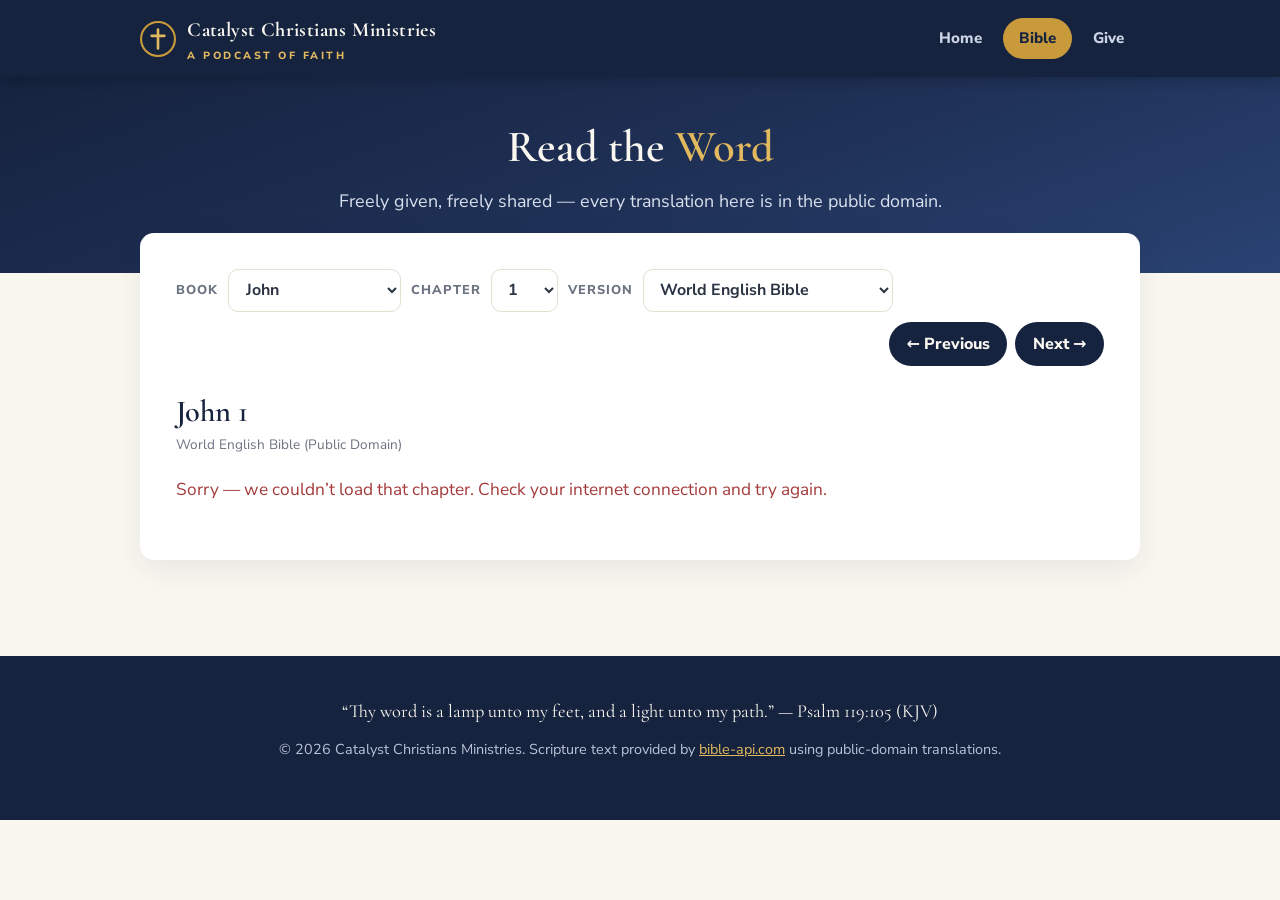
==== bible.html @ 2eaf430e "Initial site: home, Bible reader, and giving pages Static HTML/CSS/JS site for the Catalyst Christia" ====
<!DOCTYPE html>
<html lang="en">
<head>
  <meta charset="UTF-8">
  <meta name="viewport" content="width=device-width, initial-scale=1.0">
  <title>Read the Bible — Catalyst Christians Ministries</title>
  <meta name="description" content="Read the Bible online in public-domain translations: World English Bible, King James Version, and American Standard Version.">
  <link rel="icon" href="data:image/svg+xml,%3Csvg xmlns='http://www.w3.org/2000/svg' viewBox='0 0 34 34'%3E%3Ccircle cx='17' cy='17' r='17' fill='%2316233f'/%3E%3Cpath d='M17 7v20M10 14h14' stroke='%23e3b95f' stroke-width='3' stroke-linecap='round'/%3E%3C/svg%3E">
  <link rel="preconnect" href="https://fonts.googleapis.com">
  <link rel="preconnect" href="https://fonts.gstatic.com" crossorigin>
  <link href="https://fonts.googleapis.com/css2?family=Cormorant+Garamond:ital,wght@0,500;0,600;0,700;1,500&family=Nunito+Sans:ital,wght@0,400;0,700;0,800;1,400&display=swap" rel="stylesheet">
  <link rel="stylesheet" href="css/style.css">
</head>
<body>

  <header class="site-header">
    <div class="header-inner">
      <a class="brand" href="index.html">
        <svg width="36" height="36" viewBox="0 0 34 34" aria-hidden="true">
          <circle cx="17" cy="17" r="16" fill="none" stroke="#c99a3c" stroke-width="2"/>
          <path d="M17 8v18M11 14h12" stroke="#e3b95f" stroke-width="2.5" stroke-linecap="round"/>
        </svg>
        <span>
          <span class="brand-name">Catalyst Christians Ministries</span>
          <span class="brand-tag">A Podcast of Faith</span>
        </span>
      </a>
      <nav class="tabs" aria-label="Main navigation">
        <a href="index.html">Home</a>
        <a href="bible.html" class="active">Bible</a>
        <a href="donate.html">Give</a>
      </nav>
    </div>
  </header>

  <section class="hero hero-small">
    <h1>Read the <span class="gold">Word</span></h1>
    <p>Freely given, freely shared &mdash; every translation here is in the public domain.</p>
  </section>

  <main>
    <section class="card section" style="margin-top:-2.5rem; position:relative;">

      <div class="reader-controls">
        <label for="bookSelect">Book</label>
        <select id="bookSelect" aria-label="Choose a book of the Bible"></select>

        <label for="chapterSelect">Chapter</label>
        <select id="chapterSelect" aria-label="Choose a chapter"></select>

        <label for="translationSelect">Version</label>
        <select id="translationSelect" aria-label="Choose a translation">
          <option value="web">World English Bible</option>
          <option value="kjv">King James Version</option>
          <option value="asv">American Standard Version</option>
        </select>

        <div class="chapter-nav">
          <button id="prevBtn" type="button">&larr; Previous</button>
          <button id="nextBtn" type="button">Next &rarr;</button>
        </div>
      </div>

      <h2 id="chapterHeading"></h2>
      <p id="chapterTranslation"></p>
      <div id="chapterText"><p class="status">Loading&hellip;</p></div>

    </section>
  </main>

  <footer class="site-footer">
    <p class="footer-verse serif">&ldquo;Thy word is a lamp unto my feet, and a light unto my path.&rdquo; &mdash; Psalm 119:105 (KJV)</p>
    <p>&copy; <span id="year"></span> Catalyst Christians Ministries. Scripture text provided by <a href="https://bible-api.com">bible-api.com</a> using public-domain translations.</p>
  </footer>

  <script src="js/bible.js"></script>
  <script>document.getElementById('year').textContent = new Date().getFullYear();</script>
</body>
</html>
---- css/style.css ----
/* ============================================
   Catalyst Christians — site styles
   Colors: deep navy, warm gold, soft cream
   ============================================ */

:root {
  --navy: #16233f;        /* deep navy — headers, footer */
  --navy-2: #1f3157;      /* lighter navy — gradients */
  --navy-3: #2a4373;      /* lightest navy — gradient end */
  --gold: #c99a3c;        /* warm gold — accents, buttons */
  --gold-light: #e3b95f;  /* light gold — hovers, highlights */
  --cream: #faf7f0;       /* soft cream — page background */
  --white: #ffffff;
  --ink: #2a3342;         /* main text color */
  --muted: #6b7280;       /* secondary text */
  --line: #e5dfd2;        /* subtle borders */
  --radius: 14px;
  --shadow: 0 10px 30px rgba(22, 35, 63, 0.08);
}

* { box-sizing: border-box; }

html { scroll-behavior: smooth; }

body {
  margin: 0;
  font-family: 'Nunito Sans', system-ui, -apple-system, sans-serif;
  background: var(--cream);
  color: var(--ink);
  line-height: 1.65;
}

h1, h2, h3, .serif {
  font-family: 'Cormorant Garamond', Georgia, serif;
  color: var(--navy);
  line-height: 1.2;
}

h2 { font-size: 2rem; margin: 0 0 0.75rem; font-weight: 600; }

a { color: var(--gold); }

/* ---------- Header & navigation ---------- */

.site-header {
  position: sticky;
  top: 0;
  z-index: 50;
  background: var(--navy);
  box-shadow: 0 2px 14px rgba(0, 0, 0, 0.25);
}

.header-inner {
  max-width: 1040px;
  margin: 0 auto;
  padding: 0.85rem 1.25rem;
  display: flex;
  align-items: center;
  gap: 1rem;
  flex-wrap: wrap;
}

.brand {
  display: flex;
  align-items: center;
  gap: 0.7rem;
  text-decoration: none;
}

.brand svg { flex: none; }

.brand-name {
  display: block;
  font-family: 'Cormorant Garamond', Georgia, serif;
  font-size: 1.25rem;
  font-weight: 700;
  color: var(--cream);
  letter-spacing: 0.02em;
}

.brand-tag {
  display: block;
  font-size: 0.65rem;
  font-weight: 800;
  text-transform: uppercase;
  letter-spacing: 0.24em;
  color: var(--gold-light);
}

nav.tabs {
  margin-left: auto;
  display: flex;
  gap: 0.3rem;
  flex-wrap: wrap;
}

nav.tabs a {
  color: #cdd6e6;
  text-decoration: none;
  padding: 0.5rem 1rem;
  border-radius: 999px;
  font-weight: 800;
  font-size: 0.95rem;
  transition: background 0.2s, color 0.2s;
}

nav.tabs a:hover {
  color: #fff;
  background: rgba(255, 255, 255, 0.08);
}

nav.tabs a.active {
  background: var(--gold);
  color: var(--navy);
}

/* ---------- Hero ---------- */

.hero {
  background: linear-gradient(160deg, var(--navy) 0%, var(--navy-2) 55%, var(--navy-3) 100%);
  color: var(--cream);
  text-align: center;
  padding: 4.5rem 1.25rem 5.5rem;
}

.hero h1 {
  font-size: clamp(2.5rem, 6vw, 4rem);
  font-weight: 600;
  color: var(--cream);
  margin: 0 0 0.75rem;
}

.hero h1 .gold { color: var(--gold-light); }

.hero p {
  max-width: 620px;
  margin: 0 auto;
  color: #d9e0ee;
  font-size: 1.12rem;
}

.cta-row {
  margin-top: 2.25rem;
  display: flex;
  gap: 0.8rem;
  justify-content: center;
  flex-wrap: wrap;
}

/* Smaller hero used on inner pages */
.hero.hero-small { padding: 2.75rem 1.25rem 3.5rem; }
.hero.hero-small h1 { font-size: clamp(2rem, 5vw, 2.8rem); }

/* ---------- Buttons ---------- */

.btn {
  display: inline-block;
  padding: 0.7rem 1.5rem;
  border-radius: 999px;
  font-weight: 800;
  font-size: 0.98rem;
  text-decoration: none;
  border: 2px solid transparent;
  cursor: pointer;
  transition: background 0.2s, border-color 0.2s, transform 0.1s;
}

.btn:active { transform: translateY(1px); }

.btn-gold { background: var(--gold); color: var(--navy); }
.btn-gold:hover { background: var(--gold-light); }

.btn-outline { border-color: rgba(255, 255, 255, 0.5); color: var(--cream); }
.btn-outline:hover { border-color: #fff; background: rgba(255, 255, 255, 0.08); }

.btn-navy { background: var(--navy); color: var(--cream); }
.btn-navy:hover { background: var(--navy-2); }

/* ---------- Layout & cards ---------- */

main {
  max-width: 1040px;
  margin: 0 auto;
  padding: 0 1.25rem 4rem;
}

.section { margin-top: 2.5rem; }

.card {
  background: var(--white);
  border-radius: var(--radius);
  box-shadow: var(--shadow);
  padding: 2.25rem;
}

.eyebrow {
  margin: 0 0 0.5rem;
  text-transform: uppercase;
  letter-spacing: 0.25em;
  font-size: 0.72rem;
  font-weight: 800;
  color: var(--gold);
}

.listen-row {
  display: flex;
  gap: 0.75rem;
  flex-wrap: wrap;
  margin-top: 1.25rem;
}

/* ---------- Verse of the Day card ---------- */

.verse-card {
  text-align: center;
  padding: 2.75rem 2rem;
  margin-top: -3.25rem;   /* lifts the card up into the hero */
  position: relative;
  border-top: 4px solid var(--gold);
}

.verse-text {
  font-family: 'Cormorant Garamond', Georgia, serif;
  font-size: clamp(1.35rem, 3vw, 1.85rem);
  font-weight: 500;
  line-height: 1.55;
  color: var(--navy);
  margin: 0;
  max-width: 720px;
  margin-inline: auto;
}

.verse-ref {
  margin: 1.1rem 0 0;
  color: var(--gold);
  font-weight: 800;
  letter-spacing: 0.14em;
  text-transform: uppercase;
  font-size: 0.88rem;
}

.verse-translation {
  margin: 0.3rem 0 0;
  color: var(--muted);
  font-size: 0.8rem;
}

/* ---------- Bible reader ---------- */

.reader-controls {
  display: flex;
  gap: 0.6rem;
  flex-wrap: wrap;
  align-items: center;
}

.reader-controls label {
  font-weight: 800;
  font-size: 0.8rem;
  text-transform: uppercase;
  letter-spacing: 0.08em;
  color: var(--muted);
}

.reader-controls select {
  padding: 0.55rem 0.8rem;
  border-radius: 10px;
  border: 1.5px solid var(--line);
  background: var(--white);
  font: inherit;
  font-weight: 700;
  color: var(--ink);
  cursor: pointer;
}

.reader-controls select:focus,
.chapter-nav button:focus {
  outline: 2px solid var(--gold);
  outline-offset: 2px;
}

.chapter-nav {
  display: flex;
  gap: 0.5rem;
  margin-left: auto;
}

.chapter-nav button {
  padding: 0.55rem 1.1rem;
  border-radius: 999px;
  border: none;
  background: var(--navy);
  color: var(--cream);
  font: inherit;
  font-weight: 800;
  cursor: pointer;
  transition: background 0.2s;
}

.chapter-nav button:hover { background: var(--navy-2); }
.chapter-nav button:disabled { opacity: 0.4; cursor: default; }

#chapterHeading {
  margin: 1.75rem 0 0.25rem;
  font-size: 1.9rem;
}

#chapterTranslation {
  color: var(--muted);
  font-size: 0.85rem;
  margin: 0 0 1rem;
}

#chapterText {
  font-size: 1.08rem;
  line-height: 1.9;
}

#chapterText .status { color: var(--muted); font-style: italic; }
#chapterText .error { color: #a33a3a; }

.verse-num {
  color: var(--gold);
  font-weight: 800;
  font-size: 0.72em;
  vertical-align: super;
  margin-right: 0.2rem;
  user-select: none;
}

/* ---------- Donate page ---------- */

.give-grid {
  display: grid;
  grid-template-columns: repeat(auto-fit, minmax(240px, 1fr));
  gap: 1.25rem;
  margin-top: 1.5rem;
}

.give-card {
  background: var(--white);
  border-radius: var(--radius);
  box-shadow: var(--shadow);
  padding: 1.75rem;
  text-align: center;
  border-top: 4px solid var(--gold);
}

.give-card h3 { margin: 0 0 0.4rem; font-size: 1.5rem; }
.give-card p { color: var(--muted); font-size: 0.95rem; margin: 0 0 1.25rem; }

/* ---------- Footer ---------- */

.site-footer {
  background: var(--navy);
  color: #b9c3d6;
  text-align: center;
  padding: 2.75rem 1.25rem;
  margin-top: 2rem;
  font-size: 0.9rem;
}

.site-footer a { color: var(--gold-light); }

.footer-verse {
  color: var(--cream);
  font-size: 1.15rem;
  max-width: 680px;
  margin: 0 auto 1rem;
}

/* ---------- Small screens ---------- */

@media (max-width: 560px) {
  .header-inner { justify-content: center; }
  nav.tabs { margin-left: 0; }
  .card { padding: 1.5rem; }
  .chapter-nav { margin-left: 0; width: 100%; }
  .chapter-nav button { flex: 1; }
}
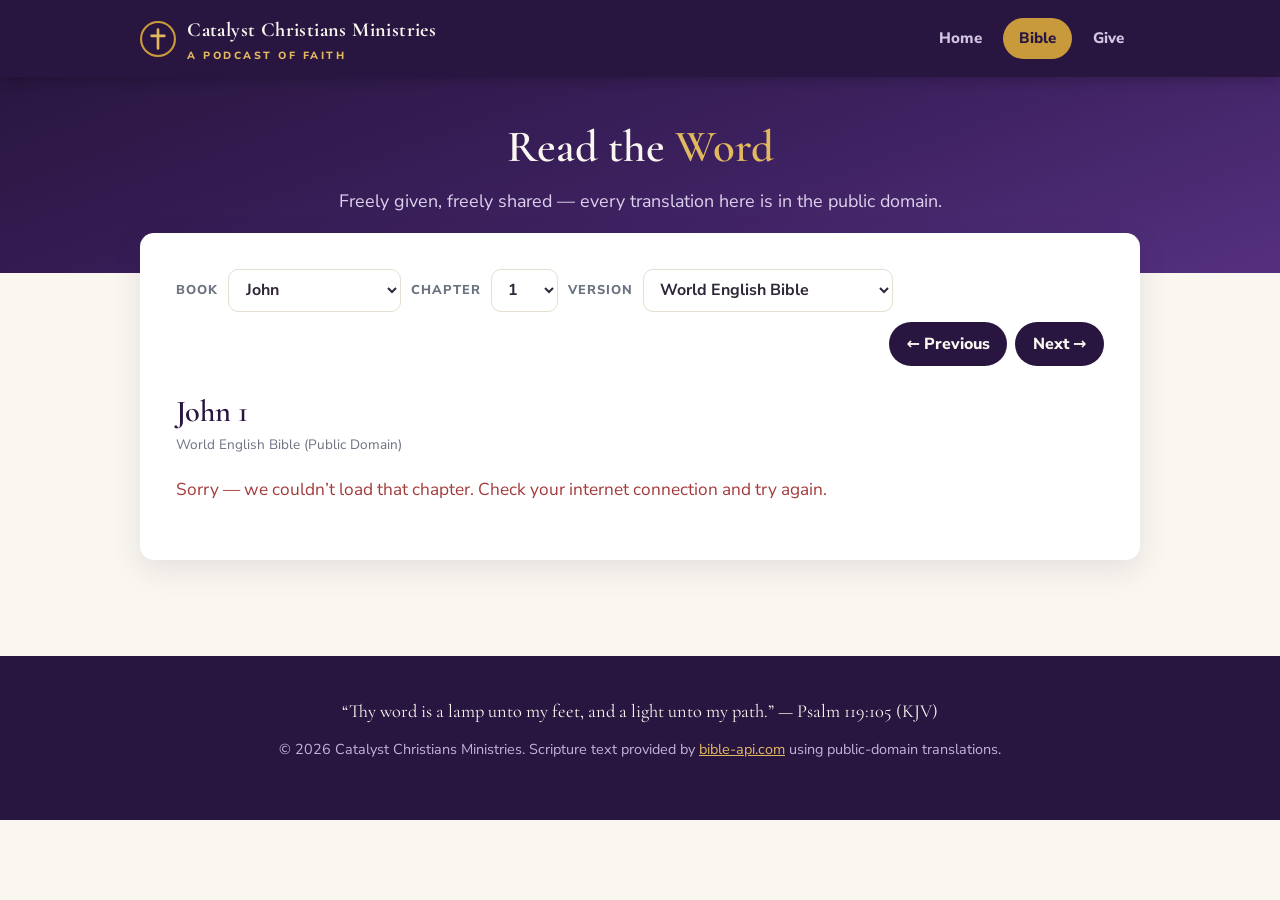
==== commit 66ab328d: "Change the site color scheme from navy to deep purple Keeps the existing gold accents. Renames the -" ====
--- a/bible.html
+++ b/bible.html
@@ -5,7 +5,7 @@
   <meta name="viewport" content="width=device-width, initial-scale=1.0">
   <title>Read the Bible — Catalyst Christians Ministries</title>
   <meta name="description" content="Read the Bible online in public-domain translations: World English Bible, King James Version, and American Standard Version.">
-  <link rel="icon" href="data:image/svg+xml,%3Csvg xmlns='http://www.w3.org/2000/svg' viewBox='0 0 34 34'%3E%3Ccircle cx='17' cy='17' r='17' fill='%2316233f'/%3E%3Cpath d='M17 7v20M10 14h14' stroke='%23e3b95f' stroke-width='3' stroke-linecap='round'/%3E%3C/svg%3E">
+  <link rel="icon" href="data:image/svg+xml,%3Csvg xmlns='http://www.w3.org/2000/svg' viewBox='0 0 34 34'%3E%3Ccircle cx='17' cy='17' r='17' fill='%23291640'/%3E%3Cpath d='M17 7v20M10 14h14' stroke='%23e3b95f' stroke-width='3' stroke-linecap='round'/%3E%3C/svg%3E">
   <link rel="preconnect" href="https://fonts.googleapis.com">
   <link rel="preconnect" href="https://fonts.gstatic.com" crossorigin>
   <link href="https://fonts.googleapis.com/css2?family=Cormorant+Garamond:ital,wght@0,500;0,600;0,700;1,500&family=Nunito+Sans:ital,wght@0,400;0,700;0,800;1,400&display=swap" rel="stylesheet">
--- a/css/style.css
+++ b/css/style.css
@@ -1,21 +1,24 @@
 /* ============================================
    Catalyst Christians — site styles
-   Colors: deep navy, warm gold, soft cream
+   Colors: deep purple, warm gold, soft cream
+
+   To change the whole site's colors, edit the
+   values below — they're used everywhere else.
    ============================================ */
 
 :root {
-  --navy: #16233f;        /* deep navy — headers, footer */
-  --navy-2: #1f3157;      /* lighter navy — gradients */
-  --navy-3: #2a4373;      /* lightest navy — gradient end */
+  --purple: #291640;      /* deep purple — headers, footer */
+  --purple-2: #3d2160;    /* mid purple — gradients */
+  --purple-3: #55307f;    /* lighter purple — gradient end */
   --gold: #c99a3c;        /* warm gold — accents, buttons */
   --gold-light: #e3b95f;  /* light gold — hovers, highlights */
   --cream: #faf7f0;       /* soft cream — page background */
   --white: #ffffff;
-  --ink: #2a3342;         /* main text color */
+  --ink: #2f2739;         /* main text color */
   --muted: #6b7280;       /* secondary text */
   --line: #e5dfd2;        /* subtle borders */
   --radius: 14px;
-  --shadow: 0 10px 30px rgba(22, 35, 63, 0.08);
+  --shadow: 0 10px 30px rgba(41, 22, 64, 0.10);
 }
 
 * { box-sizing: border-box; }
@@ -32,7 +35,7 @@
 
 h1, h2, h3, .serif {
   font-family: 'Cormorant Garamond', Georgia, serif;
-  color: var(--navy);
+  color: var(--purple);
   line-height: 1.2;
 }
 
@@ -46,7 +49,7 @@
   position: sticky;
   top: 0;
   z-index: 50;
-  background: var(--navy);
+  background: var(--purple);
   box-shadow: 0 2px 14px rgba(0, 0, 0, 0.25);
 }
 
@@ -95,7 +98,7 @@
 }
 
 nav.tabs a {
-  color: #cdd6e6;
+  color: #d3c6e4;
   text-decoration: none;
   padding: 0.5rem 1rem;
   border-radius: 999px;
@@ -111,13 +114,13 @@
 
 nav.tabs a.active {
   background: var(--gold);
-  color: var(--navy);
+  color: var(--purple);
 }
 
 /* ---------- Hero ---------- */
 
 .hero {
-  background: linear-gradient(160deg, var(--navy) 0%, var(--navy-2) 55%, var(--navy-3) 100%);
+  background: linear-gradient(160deg, var(--purple) 0%, var(--purple-2) 55%, var(--purple-3) 100%);
   color: var(--cream);
   text-align: center;
   padding: 4.5rem 1.25rem 5.5rem;
@@ -135,7 +138,7 @@
 .hero p {
   max-width: 620px;
   margin: 0 auto;
-  color: #d9e0ee;
+  color: #ded2ee;
   font-size: 1.12rem;
 }
 
@@ -167,14 +170,14 @@
 
 .btn:active { transform: translateY(1px); }
 
-.btn-gold { background: var(--gold); color: var(--navy); }
+.btn-gold { background: var(--gold); color: var(--purple); }
 .btn-gold:hover { background: var(--gold-light); }
 
 .btn-outline { border-color: rgba(255, 255, 255, 0.5); color: var(--cream); }
 .btn-outline:hover { border-color: #fff; background: rgba(255, 255, 255, 0.08); }
 
-.btn-navy { background: var(--navy); color: var(--cream); }
-.btn-navy:hover { background: var(--navy-2); }
+.btn-purple { background: var(--purple); color: var(--cream); }
+.btn-purple:hover { background: var(--purple-2); }
 
 /* ---------- Layout & cards ---------- */
 
@@ -224,7 +227,7 @@
   font-size: clamp(1.35rem, 3vw, 1.85rem);
   font-weight: 500;
   line-height: 1.55;
-  color: var(--navy);
+  color: var(--purple);
   margin: 0;
   max-width: 720px;
   margin-inline: auto;
@@ -289,7 +292,7 @@
   padding: 0.55rem 1.1rem;
   border-radius: 999px;
   border: none;
-  background: var(--navy);
+  background: var(--purple);
   color: var(--cream);
   font: inherit;
   font-weight: 800;
@@ -297,7 +300,7 @@
   transition: background 0.2s;
 }
 
-.chapter-nav button:hover { background: var(--navy-2); }
+.chapter-nav button:hover { background: var(--purple-2); }
 .chapter-nav button:disabled { opacity: 0.4; cursor: default; }
 
 #chapterHeading {
@@ -352,8 +355,8 @@
 /* ---------- Footer ---------- */
 
 .site-footer {
-  background: var(--navy);
-  color: #b9c3d6;
+  background: var(--purple);
+  color: #c2b3d6;
   text-align: center;
   padding: 2.75rem 1.25rem;
   margin-top: 2rem;
